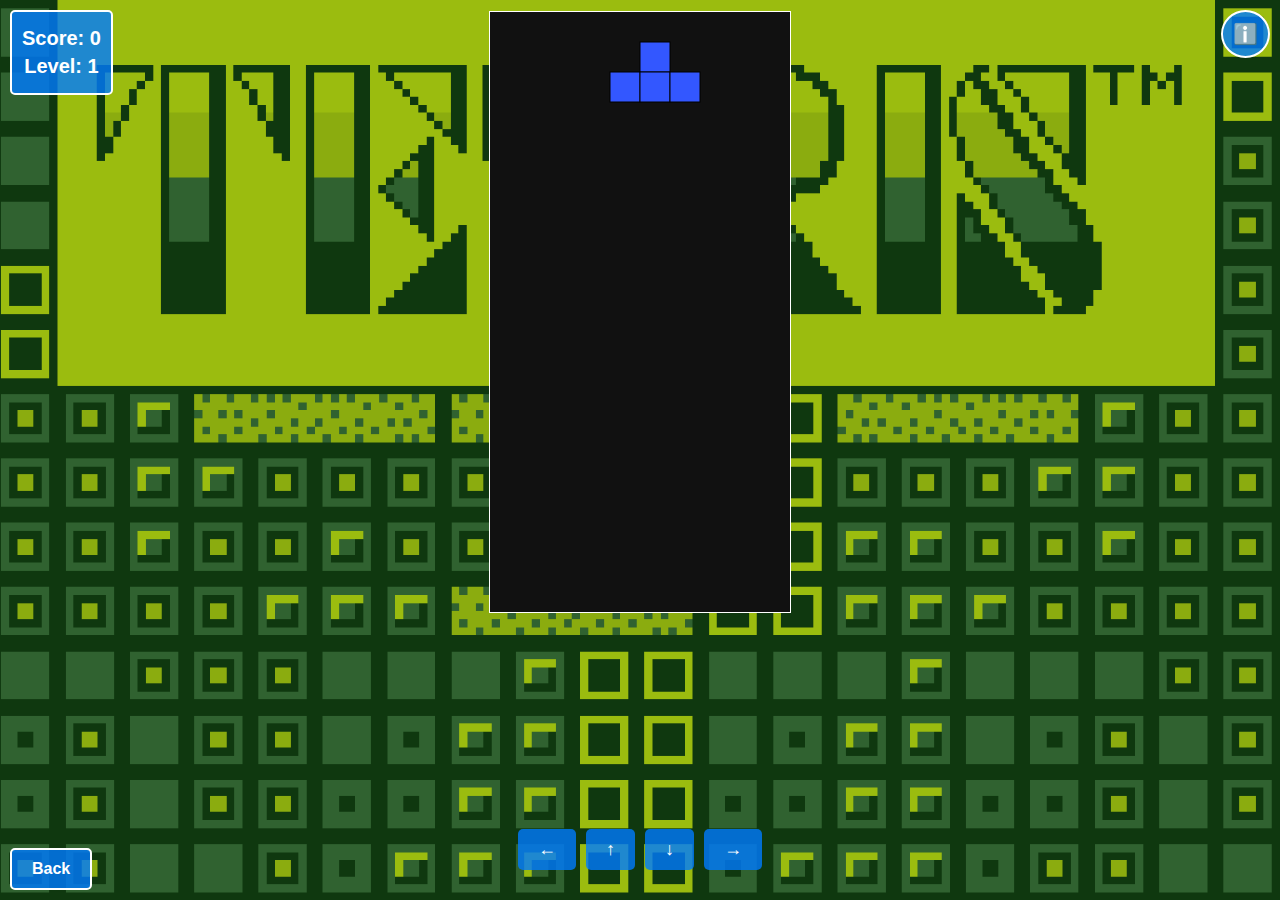
==== aiapp.html @ bd29a845 "aiapp.html" ====
<!DOCTYPE html>
<html lang="en">
<head>
    <meta charset="UTF-8">
    <meta name="viewport" content="width=device-width, initial-scale=1.0, user-scalable=no">
    <title>John's AI Tetris Game</title>
    <style>
        body {
            display: flex;
            justify-content: center;
            align-items: center;
            flex-direction: column;
            height: 100vh;
            margin: 0;
            background: url('assets/img/bg-tetris.png') no-repeat center center fixed;
            background-size: cover; /* Ensures the image covers the entire screen */
            color: #fff;
            font-family: Arial, sans-serif;
        }

        .tetris-container {
            display: flex;
            flex-direction: column;
            align-items: center;
            margin-top: 1px;
            z-index: 1;
        }


        .score-level-box {
            position: absolute; /* Positioned inside tetris-container */
            top: 10px;
            left: 10px;
            padding: 10px;
            background-color: rgba(0, 123, 255, 0.8); /* Semi-transparent black background */
            border-radius: 5px; /* Rounded corners */
            border: 2px solid #fff; /* White border */
            text-align: center;
            color: #fff;
        }

        .score-level-box h2 {
            margin: 5px 0;
            font-size: 20px;
        }
        

        canvas {
            position: absolute;
            top: 1px;
            border: 1px solid #fff;
            background-color: #111;
            display: block;
            margin-top: 10px;
        }


        .button {
            position: absolute; /* Allows positioning relative to the page */
            bottom: 10px; /* Distance from the top of the page */
            left: 10px; /* Distance from the left of the page */
            padding: 10px 20px; /* Space inside the button */
            color: #fff; /* Text color */
            background-color: rgba(0, 123, 255, 0.8); /* Button background color */
            text-decoration: none; /* Removes underline */
            border: 2px solid #fff; /* Removes border */
            border-radius: 5px; /* Rounded corners */
            font-size: 16px; /* Font size */
            font-weight: bold; /* Bold text */
            text-align: center; /* Centers the text */
            cursor: pointer; /* Changes cursor to a pointer on hover */
            transition: background-color 0.3s; /* Smooth hover effect */
            z-index: 2; /* Ensures it appears above other elements */
        }

        .button:hover {
            background-color: rgba(0, 74, 153, 0.8); /* Darker blue on hover */
        }

        .controls {
            display: flex;
            justify-content: space-around;
            align-items: center;
            margin-bottom: 10px;
            gap: 10px; /* Add some space between buttons */
            flex-wrap: nowrap; /* Prevent buttons from wrapping */
            overflow-x: auto; /* Allow horizontal scrolling if needed */
            padding: 10px; /* Optional padding for better spacing */
            scrollbar-width: none; /* Hide scrollbar for Firefox */
            position: absolute; /* Position controls above everything else */
            bottom: 10px;
            left: 50%;
            transform: translateX(-50%); /* Center the controls horizontally */
            z-index: 2; /* Ensure controls appear above the canvas */
            touch-action: manipulation;
        }

        .controls::-webkit-scrollbar {
            display: none; /* Hide scrollbar for Webkit browsers */
        }

        .control-btn {
            background: rgba(0, 123, 255, 0.8);
            color: white;
            border: none;
            padding: 10px 20px;
            border-radius: 5px;
            font-size: 18px;
            cursor: pointer;
            transition: background-color 0.3s;
            flex: 0 0 auto; /* Prevent buttons from resizing */
            touch-action: manipulation;
        }

        .control-btn:hover {
            background: #0056b3;
        }

        @media (max-width: 600px) {
            .controls {
                justify-content: start; /* Align buttons to the left on small screens */
            }

            .control-btn {
                min-width: 50px; /* Ensure buttons don’t shrink too much */
                padding: 10px; /* Adjust padding for smaller screens */
            }
        }
        .info-btn {
            position: absolute;
            top: 10px;
            right: 10px; /* Positioned opposite the "Back to Resume" button */
            padding: 10px;
            background-color: rgba(0, 123, 255, 0.8);
            border: 2px solid #fff;
            border-radius: 50%;
            color: white;
            font-size: 20px;
            cursor: pointer;
            transition: background-color 0.3s;
            z-index: 2;
        }

        .info-btn:hover {
            background-color: rgba(0, 74, 153, 0.5);
        }

        .info-overlay {
            position: fixed;
            top: 0;
            left: 0;
            width: 100%;
            height: 100%;
            background-color: rgba(0, 0, 0, 0.8); /* Semi-transparent black background */
            display: flex;
            justify-content: center;
            align-items: center;
            z-index: 3;
        }

        .info-content {
            background: #fff;
            color: #000;
            padding: 20px;
            border-radius: 10px;
            text-align: center;
            max-width: 400px;
            width: 80%;
            font-family: Arial, sans-serif;
        }

        .info-content h2 {
            margin-bottom: 20px;
        }

        .info-content ul {
            list-style: none;
            padding: 0;
            text-align: left;
        }

        .info-content li {
            margin-bottom: 10px;
            font-size: 18px;
        }

        .info-content button {
            margin-top: 20px;
            padding: 10px 20px;
            border: none;
            background-color: rgba(0, 123, 255, 0.8);
            color: white;
            border-radius: 5px;
            cursor: pointer;
        }

        .info-content button:hover {
            background-color: #0056b3;
        }

        .hidden {
            display: none;
        }

    </style>
</head>
<body>
    <a href="resume.html" class="button">Back</a>

    <div class="tetris-container">
        <canvas id="tetris"></canvas>
        <div class="score-level-box">
            <h2>Score: <span id="score">0</span></h2>
            <h2>Level: <span id="level">1</span></h2>
        </div>
    </div>
    <div class="controls">
        <button class="control-btn" onclick="moveLeft()">←</button>
        <button class="control-btn" onclick="rotatePiece()">↑</button>
        <button class="control-btn" onclick="moveDown()">↓</button>
        <button class="control-btn" onclick="moveRight()">→</button>
    </div>

    <button class="info-btn" onclick="showInfo()">ℹ️</button>
    <div id="info-overlay" class="info-overlay hidden">
        <div class="info-content">
            <h2>Game Controls</h2>
            <ul>
                <li>⬆️ Rotate Piece</li>
                <li>⬅️ Move Left</li>
                <li>➡️ Move Right</li>
                <li>⬇️ Move Down</li>
                <li>Click Game Box to Pause/Resume</li>
            </ul>
            <button onclick="closeInfo()">Close</button>
        </div>
    </div>

    <script>
        const canvas = document.getElementById('tetris');
        const ctx = canvas.getContext('2d');

        canvas.width = 300;
        canvas.height = 600;

        const COLS = 10;
        const ROWS = 20;
        const BLOCK_SIZE = canvas.width / COLS;

        // Define a color map for each type of piece
        const COLORS = ['#FF5733', '#33FF57', '#3357FF', '#FF33A6', '#A633FF', '#FF9933', '#33FFF0'];

        // Pieces now contain shape and color
        const pieces = [
            { shape: [[1, 1, 1, 1]], color: 0 }, // I
            { shape: [[1, 1], [1, 1]], color: 1 }, // O
            { shape: [[0, 1, 0], [1, 1, 1]], color: 2 }, // T
            { shape: [[1, 1, 0], [0, 1, 1]], color: 3 }, // S
            { shape: [[0, 1, 1], [1, 1, 0]], color: 4 }, // Z
            { shape: [[1, 1, 1], [1, 0, 0]], color: 5 }, // L
            { shape: [[1, 1, 1], [0, 0, 1]], color: 6 }, // J
        ];

        let board = Array.from({ length: ROWS }, () => Array(COLS).fill(0));
        let currentPiece;
        let currentX;
        let currentY;
        let score = 0;
        let level = 1;
        let linesCleared = 0;
        let gameSpeed = 800;
        let paused = false;

        function drawBlock(x, y, color) {
            ctx.fillStyle = color;
            ctx.fillRect(x * BLOCK_SIZE, y * BLOCK_SIZE, BLOCK_SIZE, BLOCK_SIZE);
            ctx.strokeStyle = '#000';
            ctx.strokeRect(x * BLOCK_SIZE, y * BLOCK_SIZE, BLOCK_SIZE, BLOCK_SIZE);
        }

        // Draw the piece with its shape and color
        function drawPiece(piece, offsetX, offsetY) {
            piece.shape.forEach((row, y) => {
                row.forEach((value, x) => {
                    if (value) {
                        drawBlock(offsetX + x, offsetY + y, COLORS[piece.color]); // Use the piece color
                    }
                });
            });
        }

        // Reset the piece and set its position
        function resetPiece() {
            const id = Math.floor(Math.random() * pieces.length);
            currentPiece = { ...pieces[id] };  // Create a copy of the piece with shape and color
            currentX = Math.floor(COLS / 2) - Math.floor(currentPiece.shape[0].length / 2);
            currentY = 0;
            if (collision()) {
                board = Array.from({ length: ROWS }, () => Array(COLS).fill(0));
                score = 0;
                level = 1;  // Reset level when game restarts
                linesCleared = 0;  // Reset cleared lines
                updateScore();
                updateLevel();
            }
        }

        // Check for collision with the wall or other pieces
        function collision() {
            for (let y = 0; y < currentPiece.shape.length; y++) {
                for (let x = 0; x < currentPiece.shape[y].length; x++) {
                    if (currentPiece.shape[y][x]) {
                        if (
                            currentY + y >= ROWS || // Outside the board
                            currentX + x < 0 || currentX + x >= COLS || // Outside the board horizontally
                            board[currentY + y] && board[currentY + y][currentX + x] !== 0 // Collides with other pieces
                        ) {
                            return true;
                        }
                    }
                }
            }
            return false;
        }
        function increaseLevel() {
            linesCleared++;

            if (linesCleared >= level * 10) {
                level++;
                gameSpeed = Math.max(1000 - level * 100, 100);
                updateLevel();
            }
        }
        // Merge the piece with the board after it reaches the bottom
        function mergePiece() {
            currentPiece.shape.forEach((row, y) => {
                row.forEach((value, x) => {
                    if (value) {
                        board[currentY + y][currentX + x] = currentPiece.color + 1;
                    }
                });
            });
        }

        // Rotate the piece
        function rotatePiece() {
            const oldPiece = currentPiece.shape;
            const oldX = currentX;
            const oldY = currentY;

            // Rotate the piece 90 degrees clockwise
            currentPiece.shape = currentPiece.shape[0].map((_, i) => currentPiece.shape.map(row => row[i])).reverse();

            // If a collision happens, revert to the original piece and position
            if (collision()) {
                currentPiece.shape = oldPiece;
                currentX = oldX;
                currentY = oldY;
            }
        }

        // Clear any full lines
        function clearLines() {
            let lines = 0;
            board = board.reduce((acc, row) => {
                if (row.every(value => value !== 0)) {
                    lines++;
                    acc.unshift(Array(COLS).fill(0));
                } else {
                    acc.push(row);
                }
                return acc;
            }, []);
            if (lines > 0) {
                score += lines * 10;
                updateScore();
                increaseLevel();
            }
        }

        // Update the score display
        function updateScore() {
            document.getElementById('score').textContent = score;
        }

        function updateLevel() {
            document.getElementById('level').textContent = level;
        }


        // Draw the board and the current piece
        function drawBoard() {
            ctx.clearRect(0, 0, canvas.width, canvas.height);
            board.forEach((row, y) => {
                row.forEach((value, x) => {
                    if (value) {
                        drawBlock(x, y, COLORS[value - 1]);
                    }
                });
            });
            drawPiece(currentPiece, currentX, currentY);
        }

        function moveLeft() {
            currentX--;
            if (collision()) currentX++;
            drawBoard();
        }

        function moveRight() {
            currentX++;
            if (collision()) currentX--;
            drawBoard();
        }

        function moveDown() {
            currentY++;
            if (collision()) {
                currentY--;
                mergePiece();
                clearLines();
                resetPiece();
            }
            drawBoard();
        }

        // Game loop that runs every 1000ms (1 second)
        function gameLoop() {
            if (!paused) {
                moveDown();
                drawBoard();
                setTimeout(gameLoop, gameSpeed);
            }
        }

        function togglePause() {
            paused = !paused; // Toggle the pause state

            if (paused) {
                // Draw the paused message
                ctx.fillStyle = 'rgba(0, 0, 0, 0.5)'; // Semi-transparent overlay
                ctx.fillRect(0, 0, canvas.width, canvas.height);

                ctx.fillStyle = '#fff'; // White text
                ctx.font = '30px Arial';
                ctx.textAlign = 'center';
                ctx.fillText('Paused', canvas.width / 2, canvas.height / 2);
            } else {
                // Resume the game loop
                gameLoop();
            }
        }   
        function showInfo() {
            paused = true; // Pause the game
            document.getElementById('info-overlay').classList.remove('hidden');
        }

        function closeInfo() {
            document.getElementById('info-overlay').classList.add('hidden');
            paused = false; // Resume the game
            gameLoop(); // Restart the game loop
        }

        // Handle user input
        document.addEventListener('keydown', (event) => {
            if (event.key === 'ArrowLeft') {
                currentX--;
                if (collision()) currentX++;
            } else if (event.key === 'ArrowRight') {
                currentX++;
                if (collision()) currentX--;
            } else if (event.key === 'ArrowDown') {
                moveDown();
            } else if (event.key === 'ArrowUp') {
                rotatePiece();
            } 
        });
        
        canvas.addEventListener('click', togglePause);

        resetPiece();
        gameLoop();
    </script>
</body>
</html>
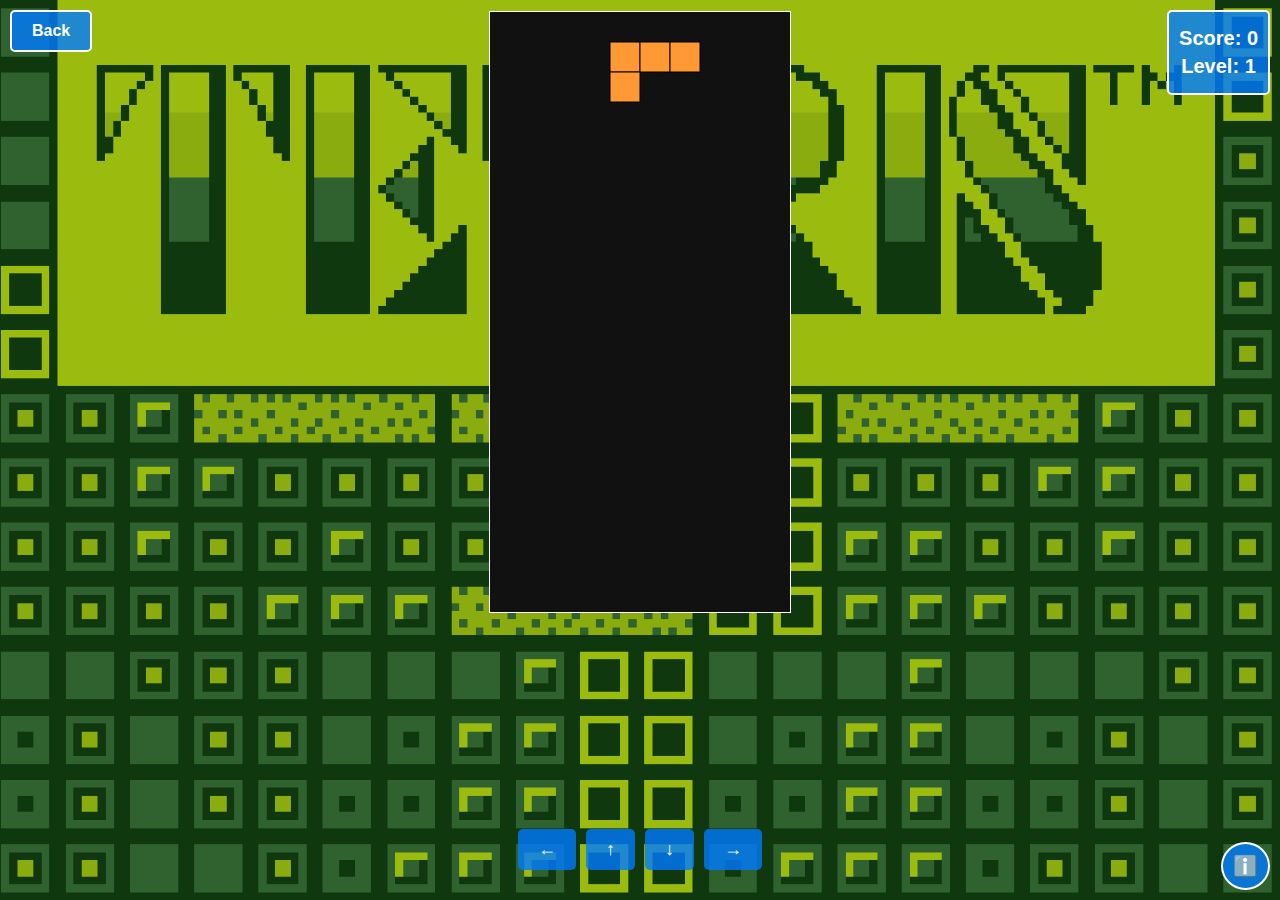
==== commit 6a3a7363: "aiapp.html" ====
--- a/aiapp.html
+++ b/aiapp.html
@@ -30,7 +30,7 @@
         .score-level-box {
             position: absolute; /* Positioned inside tetris-container */
             top: 10px;
-            left: 10px;
+            right: 10px;
             padding: 10px;
             background-color: rgba(0, 123, 255, 0.8); /* Semi-transparent black background */
             border-radius: 5px; /* Rounded corners */
@@ -57,7 +57,7 @@
 
         .button {
             position: absolute; /* Allows positioning relative to the page */
-            bottom: 10px; /* Distance from the top of the page */
+            top: 10px; /* Distance from the top of the page */
             left: 10px; /* Distance from the left of the page */
             padding: 10px 20px; /* Space inside the button */
             color: #fff; /* Text color */
@@ -128,7 +128,7 @@
         }
         .info-btn {
             position: absolute;
-            top: 10px;
+            bottom: 10px;
             right: 10px; /* Positioned opposite the "Back to Resume" button */
             padding: 10px;
             background-color: rgba(0, 123, 255, 0.8);
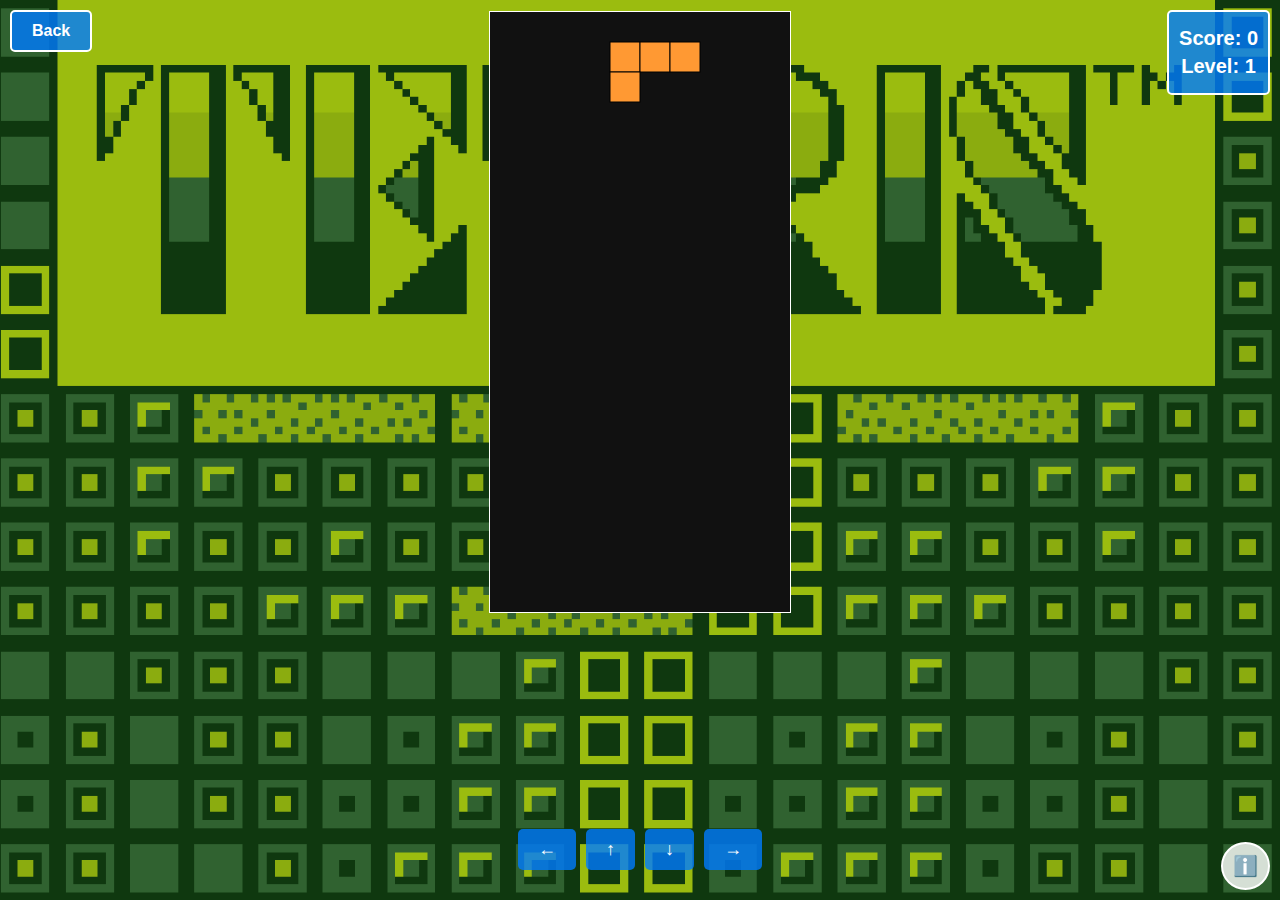
==== commit c6f39c4b: "aiapp.html" ====
--- a/aiapp.html
+++ b/aiapp.html
@@ -4,6 +4,7 @@
     <meta charset="UTF-8">
     <meta name="viewport" content="width=device-width, initial-scale=1.0, user-scalable=no">
     <title>John's AI Tetris Game</title>
+    <link rel="icon" href="data:image/svg+xml,<svg xmlns=%22http://www.w3.org/2000/svg%22 viewBox=%220 0 100 100%22><text y=%22.9em%22 font-size=%2290%22>🌻</text></svg>" />
     <style>
         body {
             display: flex;
@@ -131,7 +132,7 @@
             bottom: 10px;
             right: 10px; /* Positioned opposite the "Back to Resume" button */
             padding: 10px;
-            background-color: rgba(0, 123, 255, 0.8);
+            background-color: rgba(255, 255, 255, 0.8);
             border: 2px solid #fff;
             border-radius: 50%;
             color: white;
@@ -142,7 +143,7 @@
         }
 
         .info-btn:hover {
-            background-color: rgba(0, 74, 153, 0.5);
+            background-color: rgba(189, 189, 189, 0.8);
         }
 
         .info-overlay {
@@ -322,15 +323,17 @@
             }
             return false;
         }
+
         function increaseLevel() {
-            linesCleared++;
-
-            if (linesCleared >= level * 10) {
+            const requiredLines = level * 3; // Lines needed for the current level
+
+            if (linesCleared >= requiredLines) {
                 level++;
-                gameSpeed = Math.max(1000 - level * 100, 100);
+                gameSpeed = Math.max(1000 - level * 100, 100); // Adjust game speed
                 updateLevel();
             }
         }
+
         // Merge the piece with the board after it reaches the bottom
         function mergePiece() {
             currentPiece.shape.forEach((row, y) => {
@@ -373,6 +376,7 @@
             }, []);
             if (lines > 0) {
                 score += lines * 10;
+                linesCleared += lines;
                 updateScore();
                 increaseLevel();
             }
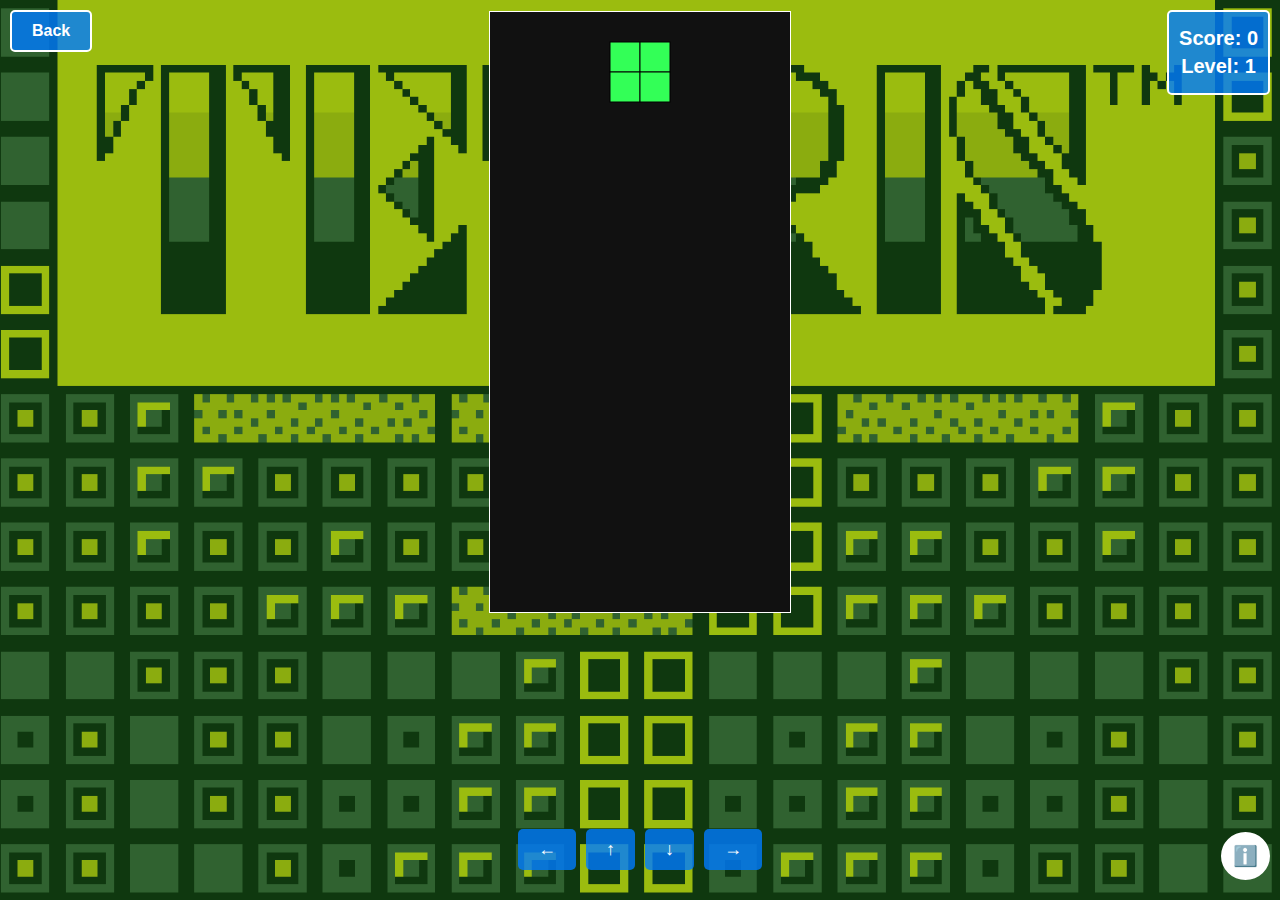
==== commit f9f9862a: "aiapp.html" ====
--- a/aiapp.html
+++ b/aiapp.html
@@ -129,10 +129,10 @@
         }
         .info-btn {
             position: absolute;
-            bottom: 10px;
+            bottom: 20px;
             right: 10px; /* Positioned opposite the "Back to Resume" button */
             padding: 10px;
-            background-color: rgba(255, 255, 255, 0.8);
+            background-color: rgba(255, 255, 255);
             border: 2px solid #fff;
             border-radius: 50%;
             color: white;
@@ -143,7 +143,7 @@
         }
 
         .info-btn:hover {
-            background-color: rgba(189, 189, 189, 0.8);
+            background-color: rgba(189, 189, 189);
         }
 
         .info-overlay {
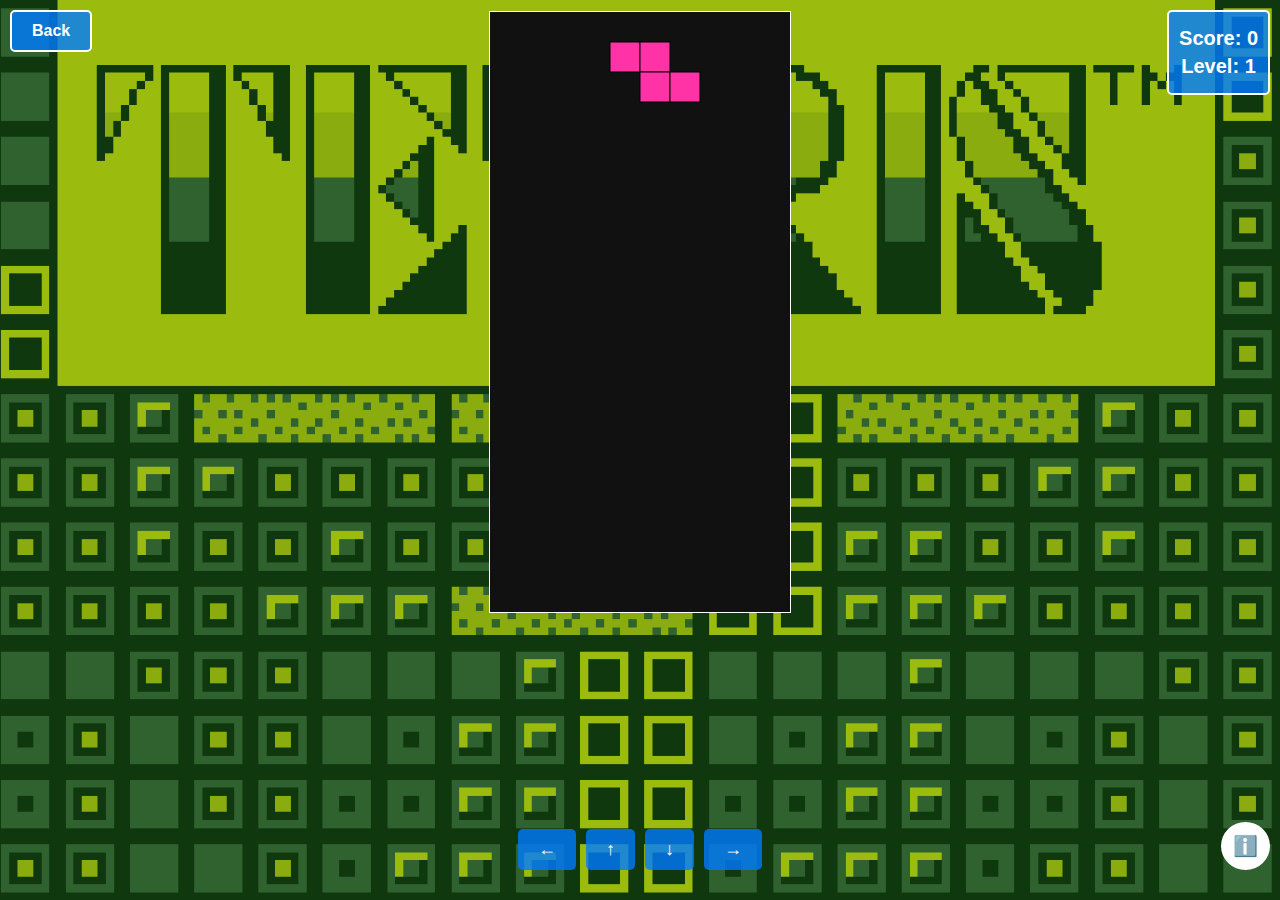
==== commit 89207b25: "aiapp.html" ====
--- a/aiapp.html
+++ b/aiapp.html
@@ -17,6 +17,7 @@
             background-size: cover; /* Ensures the image covers the entire screen */
             color: #fff;
             font-family: Arial, sans-serif;
+            overflow: hidden;
         }
 
         .tetris-container {
@@ -129,7 +130,7 @@
         }
         .info-btn {
             position: absolute;
-            bottom: 20px;
+            bottom: 30px;
             right: 10px; /* Positioned opposite the "Back to Resume" button */
             padding: 10px;
             background-color: rgba(255, 255, 255);
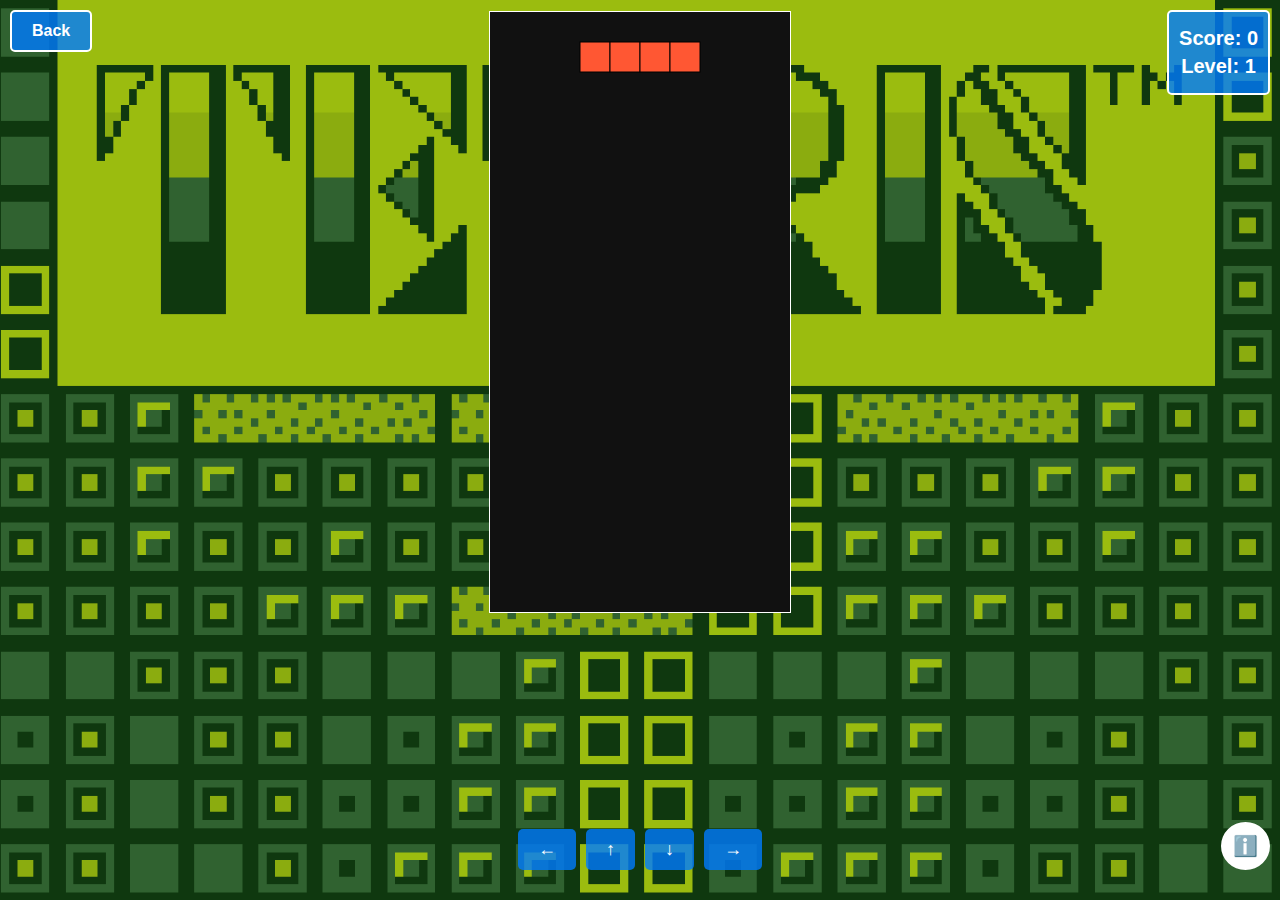
==== commit 441bdcb4: "aiapp.html" ====
--- a/aiapp.html
+++ b/aiapp.html
@@ -204,6 +204,36 @@
             display: none;
         }
 
+        .game-over-popup {
+            position: fixed;
+            top: 50%;
+            left: 50%;
+            transform: translate(-50%, -50%);
+            background: rgba(0, 0, 0, 0.8);
+            color: #fff;
+            text-align: center;
+            padding: 20px 40px;
+            border-radius: 10px;
+            z-index: 10;
+            box-shadow: 0 0 10px rgba(0, 0, 0, 0.5);
+        }
+
+        .game-over-popup button {
+            margin-top: 20px;
+            padding: 10px 20px;
+            font-size: 16px;
+            background-color: #007bff;
+            color: white;
+            border: none;
+            border-radius: 5px;
+            cursor: pointer;
+            transition: background-color 0.3s;
+        }
+
+        .game-over-popup button:hover {
+            background-color: #0056b3;
+        }
+
     </style>
 </head>
 <body>
@@ -238,6 +268,11 @@
         </div>
     </div>
 
+    <div id="gameOverPopup" class="game-over-popup hidden">
+        <h1>Game Over</h1>
+        <button id="playAgainButton">Play Again</button>
+    </div>
+
     <script>
         const canvas = document.getElementById('tetris');
         const ctx = canvas.getContext('2d');
@@ -298,12 +333,9 @@
             currentX = Math.floor(COLS / 2) - Math.floor(currentPiece.shape[0].length / 2);
             currentY = 0;
             if (collision()) {
-                board = Array.from({ length: ROWS }, () => Array(COLS).fill(0));
-                score = 0;
-                level = 1;  // Reset level when game restarts
-                linesCleared = 0;  // Reset cleared lines
-                updateScore();
-                updateLevel();
+                // Show Game Over Pop-up
+                document.getElementById('gameOverPopup').classList.remove('hidden');
+                paused = true; // Pause the game
             }
         }
 
@@ -466,6 +498,25 @@
             gameLoop(); // Restart the game loop
         }
 
+        document.getElementById('playAgainButton').addEventListener('click', function() {
+            // Reset the game state
+            board = Array.from({ length: ROWS }, () => Array(COLS).fill(0));
+            score = 0;
+            level = 1;
+            linesCleared = 0;
+            gameSpeed = 800;
+            updateScore();
+            updateLevel();
+
+            // Hide Game Over Pop-up
+            document.getElementById('gameOverPopup').classList.add('hidden');
+            
+            paused = false; // Resume the game
+            resetPiece();
+            gameLoop();
+        });
+
+
         // Handle user input
         document.addEventListener('keydown', (event) => {
             if (event.key === 'ArrowLeft') {
